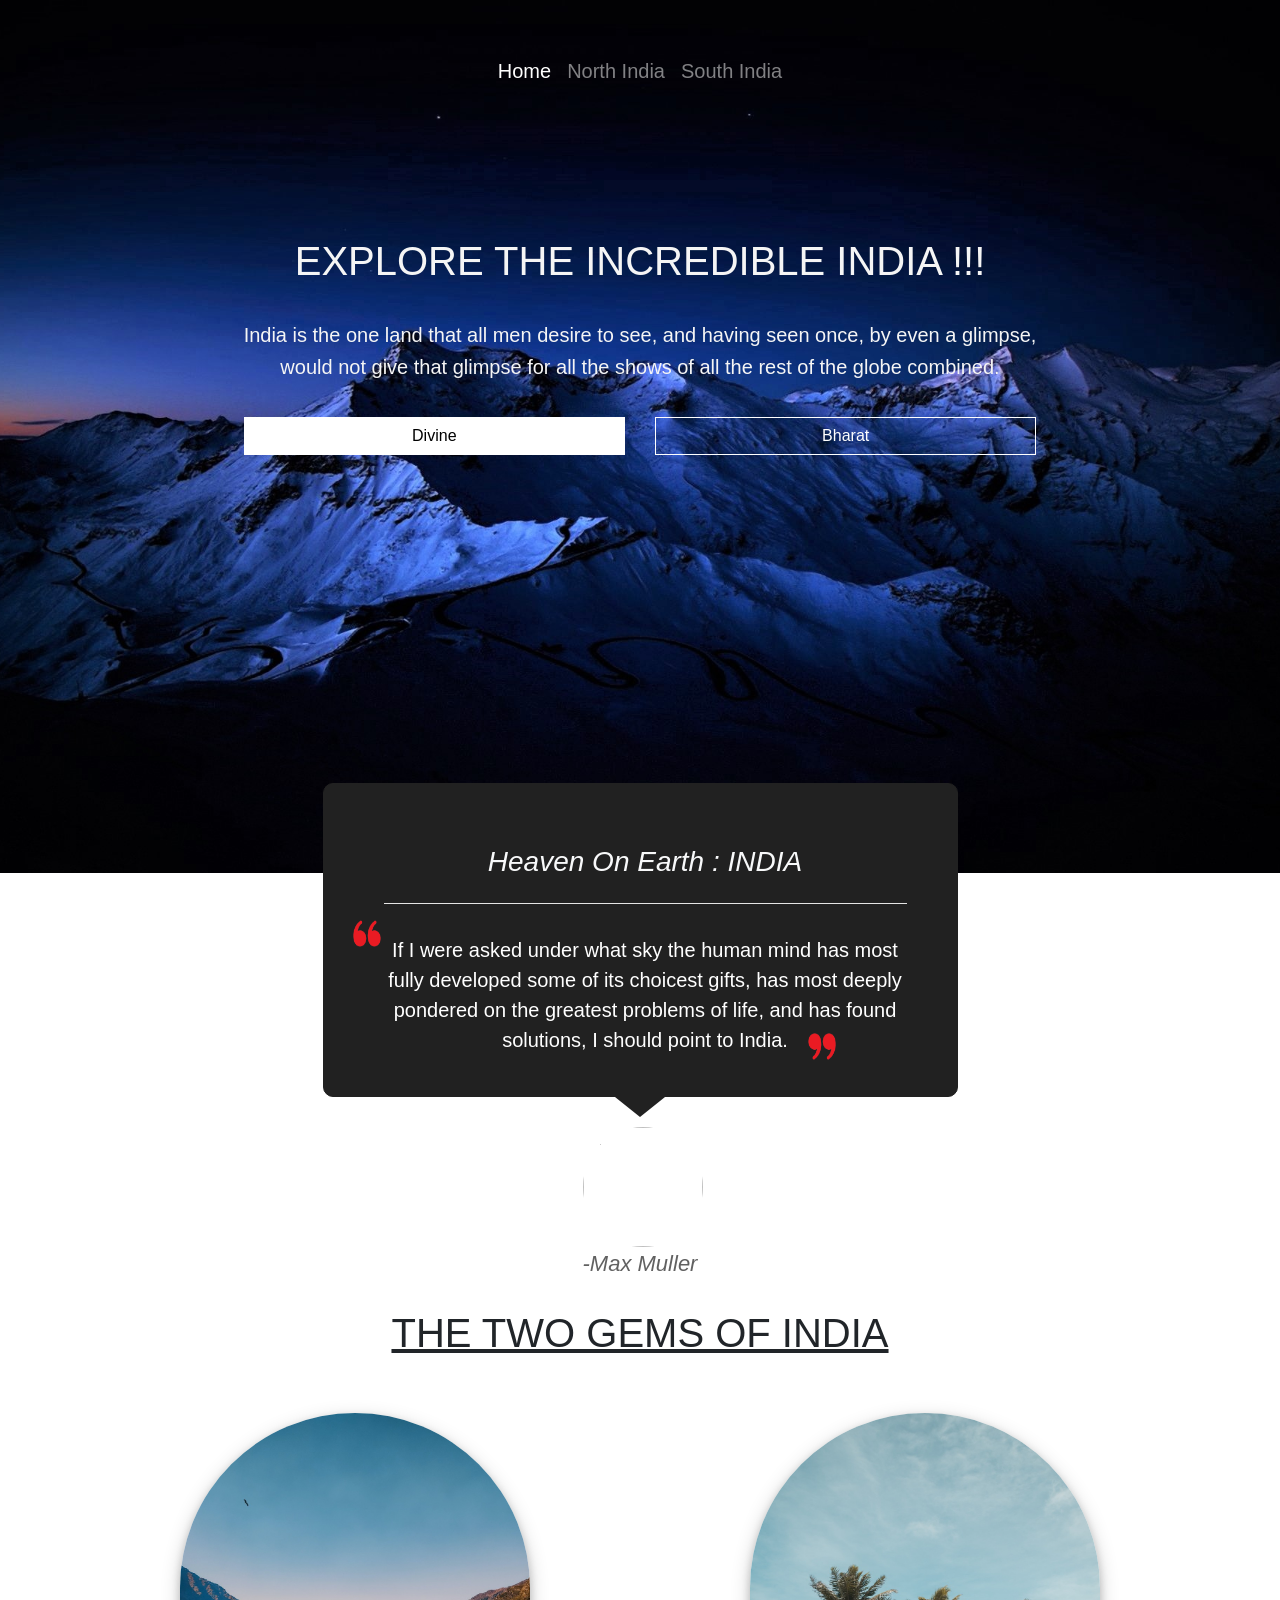
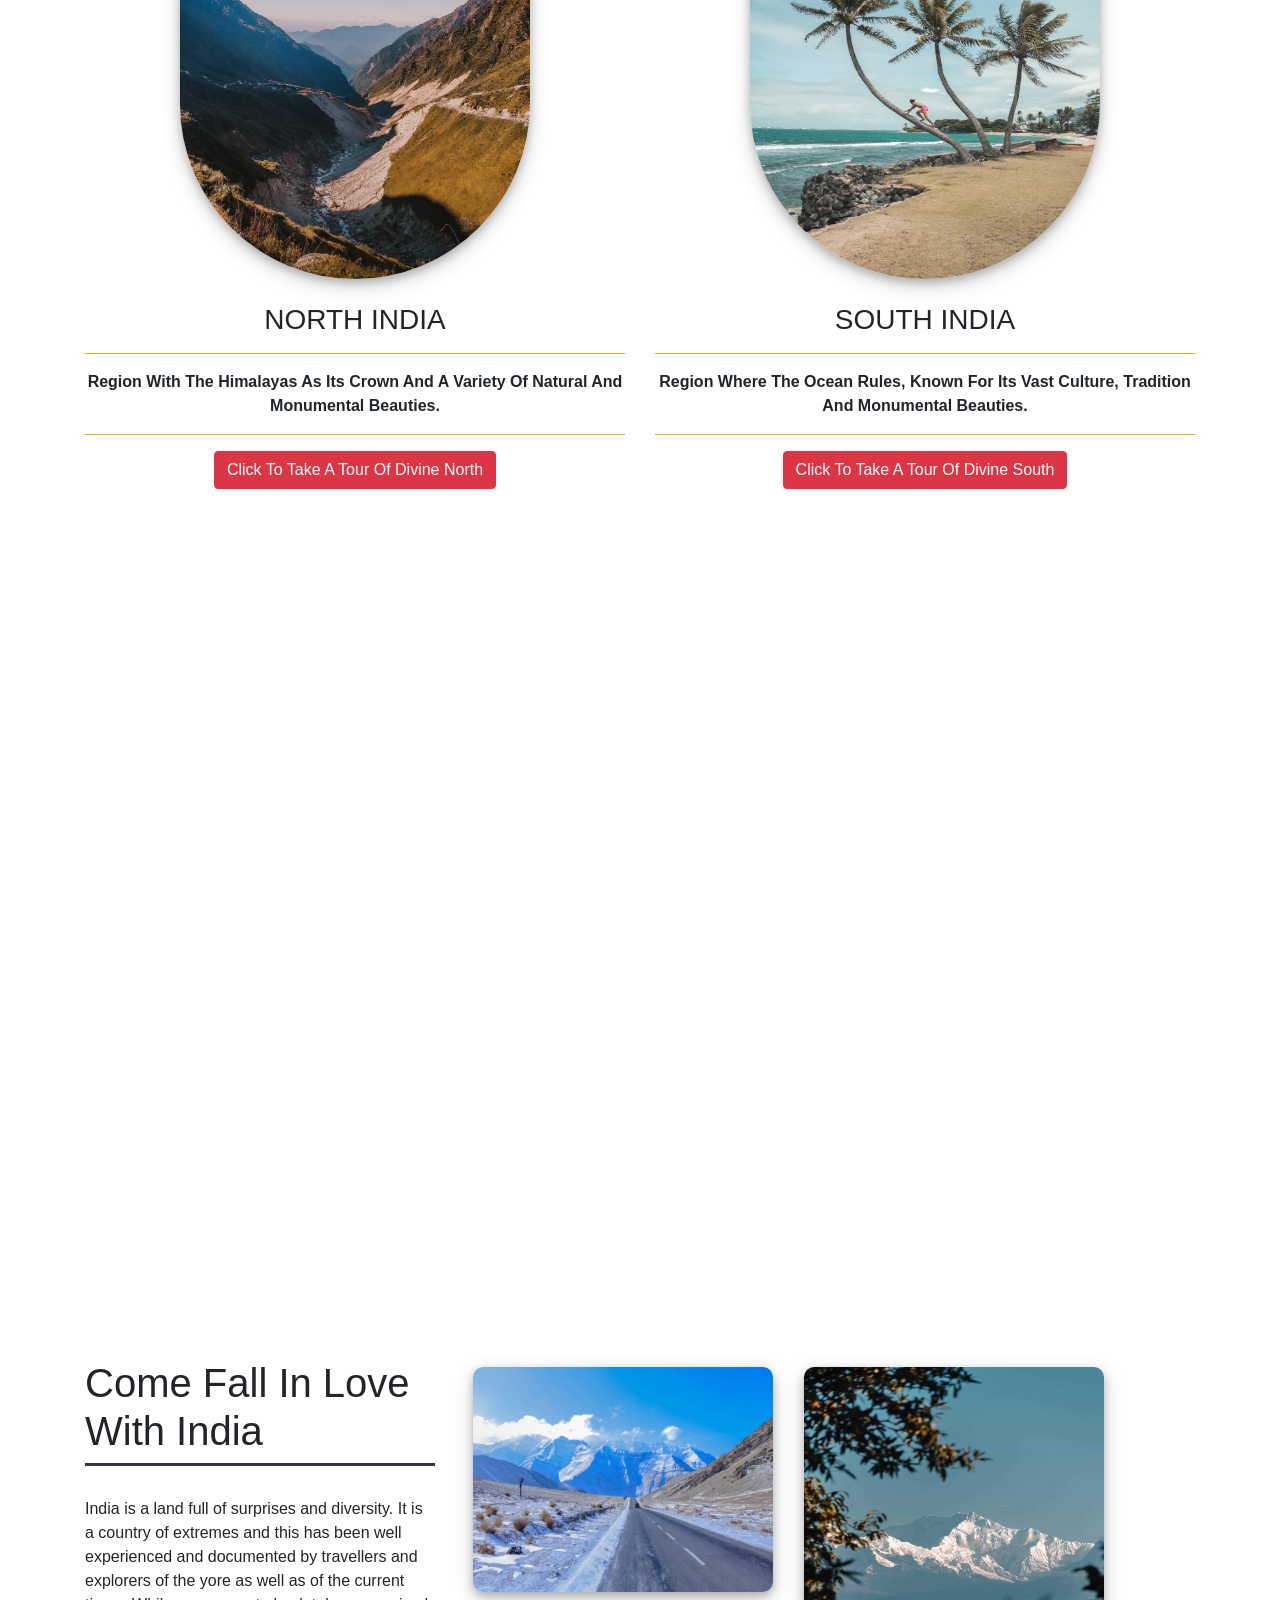
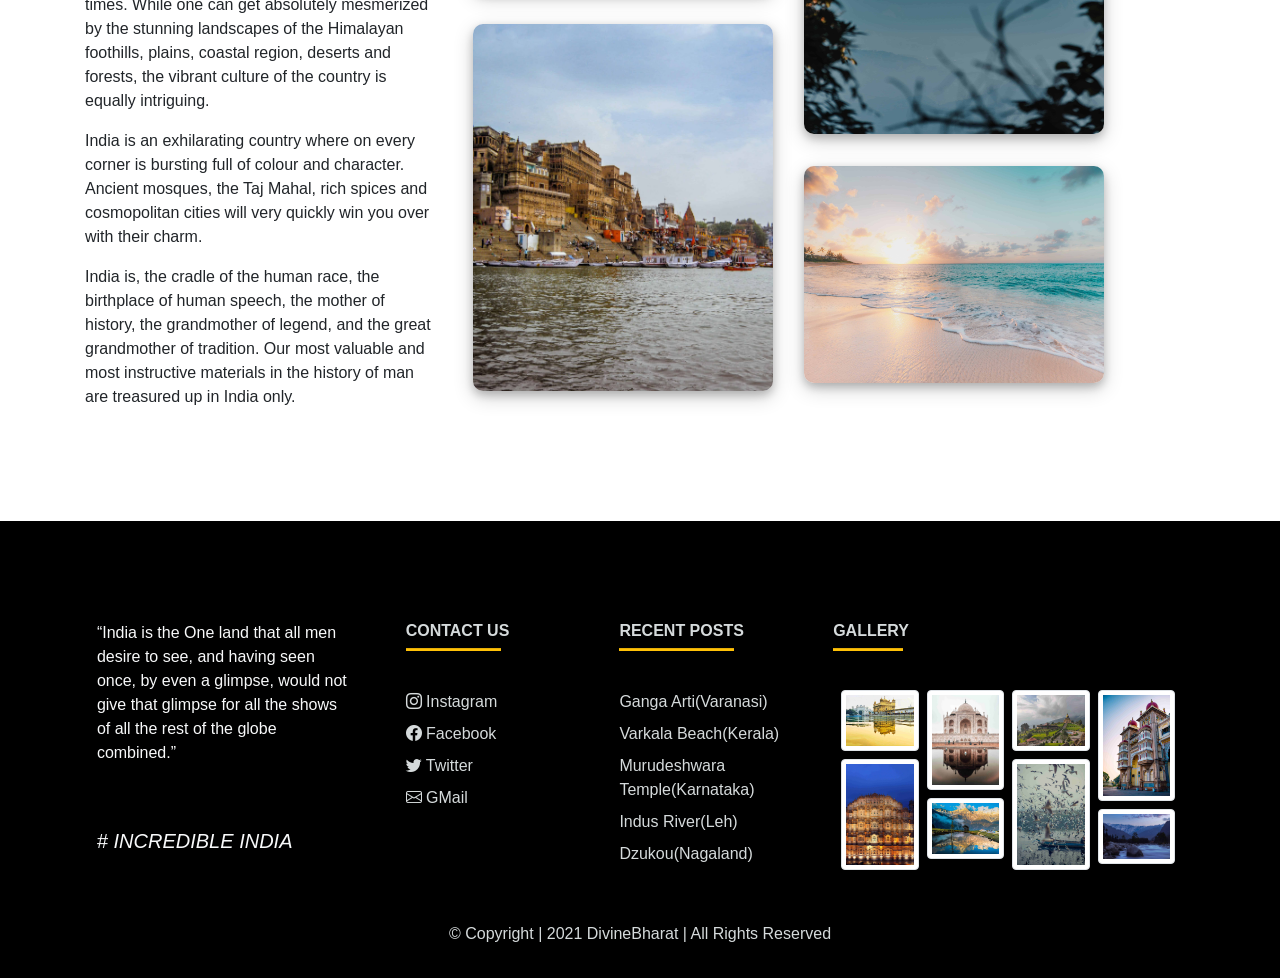
==== index.html @ dc831cc2 "Merge pull request #1 from kunjur-shreesha/master pull request" ====
<!DOCTYPE html>
<html lang="en">
<head>
    <meta charset="UTF-8">
    <meta http-equiv="X-UA-Compatible" content="IE=edge">
    <meta name="viewport" content="width=device-width, initial-scale=1.0">
    <link rel="stylesheet" href="bootstrap.css">
    <link rel="stylesheet" href="home.css">
    <link rel="stylesheet" href="https://cdn.jsdelivr.net/npm/bootstrap-icons@1.5.0/font/bootstrap-icons.css">
    <title>DivineBharat</title>
</head>
<body>
    
    <section class="jumbotron-fluid gokaruna">
        <div class="" style="margin:auto;margin-top:0;">
            <nav class="navbar navbar-expand-lg flex-column  navbar-dark">
                <a class="navbar-brand" href="index.html">
                    <img src="logo-white-free-img-1-160x84.png" width=auto height=auto class="d-inline-block align-top align-middle"
                        alt=""><br>
                </a>
                <button class="navbar-toggler" type="button" data-toggle="collapse" data-target="#navbarSupportedContent"
                    aria-controls="navbarSupportedContent" aria-expanded="false" aria-label="Toggle navigation">
                    <span class="navbar-toggler-icon"></span>
                </button>
            
                <div class="collapse navbar-collapse" id="navbarSupportedContent">
                    <ul class="navbar-nav mr-auto">
                        <li class="nav-item active">
                            <a class="nav-link" href="index.html">Home <span class="sr-only">(current)</span></a>
                        </li>
                        <li class="nav-item">
                            <a class="nav-link" href="north.html">North India</a>
                        </li>
                        <li class="nav-item">
                            <a class="nav-link" href="south.html">South India</a>
                        </li>
                    </ul>
                </div>
            </nav>
            <div class="container" style="margin-top: 15vh;color: whitesmoke;text-align: center; font-size: 20px;">
            <h1>EXPLORE THE INCREDIBLE INDIA !!!</h1><br>
                <h5>India is the one land that all men desire to see, and having seen once, by even a glimpse, </h5>
                <h5>would not give that glimpse for all the shows of all the rest of the globe combined.</h5><br>
            <div class="row">
            <div class="col-lg-6 mb-3">
            <a href="north.html"><button type="button" class="btn btn-xyz btn-block">Divine</button></a>
            </div>
            <div class="col-lg-6 mb-3">
               <a href="south.html"><button type="button" class="btn btn-outline-abc btn-block" >Bharat</button></a>
            </div>
            </div>


        </div>
        </div>


    </section>
    <div class="container">
    <!-- <div class="card" id="box">
        <div class="container text-center">
            <h3 class="text-light"><i>Heaven On Earth : INDIA</i></h3><hr class="bg-white">
            <h5 class="text-light">“If I were asked under what sky the human mind has most fully developed some of its choicest gifts, has most deeply pondered on the greatest problems of life, and has found solutions, I should point to India.”</h5>
            <p class="text-light" class="text-center">-Max Muller</p>
        </div>
    </div> --><div class="row justify-content-center">
        <div class=" col-sm-11 col-md-9 col-lg-8 col-xl-7">
            <div class="card">
                <p class="post"> <span><img class="quote-img" src="i06xx2I.png"></span> <h3 class="text-light text-center"><i>Heaven On Earth : INDIA</i></h3>
                <hr class="bg-white">
                <span class="post-txt">If I were asked under what sky the human mind has most fully developed some of its choicest gifts, has most deeply
                        pondered on the greatest problems of life, and has found solutions, I should point to India.</span> <span><img class="quote-img2" src="i06xx2I11.png"></span></p>
            </div>
            <div class="arrow-down mx-auto"></div>
            <div class="row d-flex justify-content-center">
                <div class=""> <img class="profile-pic rounded-circle" src="https://upload.wikimedia.org/wikipedia/commons/a/a6/Friedrich_Max_M%C3%BCller_by_Bassano_1883.jpg"> </div><br>
                <br><p class="profile-name "><i>-Max Muller</i></p>
            </div>
        </div>
    </div><br><br><br>
    </div><br><br><br>
    <div class="container">
        <h1 class="text-center"><u>THE TWO GEMS OF INDIA</u></h1><br><br>
        <div class="row">
            <div class="col-lg-6 mb-4">
                <div class="text-center">
                    <img class="img-fluid rounded-pill mb-4"
                        style="box-shadow: 0 4px 8px 0 rgba(0, 0, 0, 0.2), 0 6px 20px 0 rgba(0, 0, 0, 0.19);"
                        src="north1.jpg" width="350" height="100" alt="">
                    <h3 >NORTH INDIA </h3><hr class="bg-warning">
                    <p class="font-weight-bold"" class="mx-5">Region With The Himalayas As Its Crown And A Variety Of Natural And Monumental Beauties.</p>
                    <hr class="bg-warning">
                    <a class="btn btn-danger " href="north.html" role="button" >Click To Take A Tour Of Divine North</a>
                </div>
            </div>

            <div class="col-lg-6 mb-4">
                <div class="text-center">
                    <img class="img-fluid rounded-pill mb-4"
                        style="box-shadow: 0 4px 8px 0 rgba(0, 0, 0, 0.2), 0 6px 20px 0 rgba(0, 0, 0, 0.19);"
                        src="south1.jpg" width="350" height="100" alt="">
                    <h3 >SOUTH INDIA</h3><hr class="bg-warning">
                    <p class="font-weight-bold" class="mx-5">Region Where The Ocean Rules, Known For Its Vast Culture, Tradition And Monumental Beauties.</p>
                    <hr class="bg-warning">
                    <a class="btn btn-danger " href="south.html" role="button" >Click To Take A Tour Of Divine South</a>
                </div>
            </div>
        </div>
    </div>
    <br><br><br><br>
    <section class="gokaruna-v2">
    </section>
<br><br><br><br><br>
    <div class="container">
        <div class="row">
        <div class="col-lg-4 col-md-6 col-sm-12">
            <h1>Come Fall In Love With India</h1><hr class="bg-dark mb-4 mt-0 d-inline-block mx-auto" style="width: 350px; height: 2px">
            <p>India is a land full of surprises and diversity. It is a country of extremes and this has been well experienced and documented by travellers and explorers of the yore as well as of the current times.
                While one can get absolutely mesmerized by the stunning landscapes of the Himalayan foothills, plains, coastal region, deserts and forests, the vibrant culture of the country is equally intriguing.</p>
        <p> India is an exhilarating country where on every corner is bursting full of colour and character.
            Ancient mosques, the Taj Mahal, rich spices and cosmopolitan cities will very quickly win you over with their charm.</p>
            <p>India is, the cradle of the human race, the birthplace of human speech, the mother of history, the grandmother of legend, and the great grandmother of tradition.
                Our most valuable and most instructive materials in the history of man are treasured up in India only.</p></div>
        <div class="col-lg-8 col-md-6 col-sm-12">
            <div  id="slide">
                <div class="column" id="imgg">
                    <img class="mb-4" src="com\i2__5_.jpg" alt="" width="300px" height="225px">
                    <img class="mb-4" src="com\i2__3_.jpg" alt="" width="300px" height="367px">
                </div>
                <div class="column" id="imgg">
                    <img class="mb-4" src="com\i2.jpg" alt="" width="300px" height="367px">
                    <img class="mb-4" src="com\i2__4_.jpg" alt="" width="300px" height="217px">
                </div>
            </div>
        </div>
    </div>
    </div>
    <br><br><br><br>


    
    <!-- footer begin -->
    <footer class="page-footer bg-dark1">
        <section class="gokaruna-v3">

        <div class="container text-center text-md-left mt-1">
            <div class="row">

                <div class="col-md-3 mx-auto mb-3"><br><br>
                    <img src="logo-white-free-img-1-160x84.png" width=auto height=auto class="d-inline-block align-top "
                         alt="">
                    <br><br><p class="text-light" class="font-weight-bolder" class="mt-2">“India is the One land that all men desire to see, and having seen once,
                        by even a glimpse, would not give that glimpse for all the shows of all the rest of the globe combined.”</p>
                    <br><br><h5 class="text-light">#<em> INCREDIBLE INDIA</em></h5>
                </div>

                <div class="col-md-2 mx-auto mb-4"><br><br><br><br>
                    <h6 class="text-uppercase font-weight-bold">Contact Us</h6>
                    <hr class="bg-warning mb-4 mt-0 d-inline-block mx-auto" style="width: 95px; height: 2px">
                    <ul class="list-unstyled">
                        <li class="my-2"><a href="#" target="_blank"><i class="bi bi-instagram"></i> Instagram</a></li>
                        <li class="my-2"><a href="#" target="_blank"><i class="bi bi-facebook"></i> Facebook </a></li>
                        <li class="my-2"><a href="#" target="_blank"><i class="bi bi-twitter"></i> Twitter</a></li>
                        <li class="my-2"><a href="#" target="_blank"><i class="bi bi-envelope"></i> GMail</a></li>
                    </ul>
                </div>

                
                <div class="col-md-2 mx-auto mb-4"><br><br><br><br>
                    <h6 class="text-uppercase font-weight-bold">Recent Posts</h6>
                    <hr class="bg-warning mb-4 mt-0 d-inline-block mx-auto" style="width: 115px; height: 2px">
                    <ul class="list-unstyled">
                        <li class="my-2"><a href="i3%20(1).jpg" target="_blank">Ganga Arti(Varanasi)</a></li>
                        <li class="my-2"><a href="i3%20(2).jpg" target="_blank">Varkala Beach(Kerala)</a></li>
                        <li class="my-2"><a href="i3%20(3).jpg" target="_blank">Murudeshwara Temple(Karnataka)</a></li>
                        <li class="my-2"><a href="i3%20(4).jpg" target="_blank">Indus River(Leh)</a></li>
                        <li class="my-2"><a href="i3%20(5).jpg" target="_blank">Dzukou(Nagaland)</a></li>
                    </ul>
                </div>

                <div class="col-md-4 mx-auto mb-4"><br><br><br><br>
                    <h6 class="text-uppercase font-weight-bold">Gallery</h6>
                    <hr class="bg-warning mb-4 mt-0 d-inline-block mx-auto" style="width: 70px; height: 2px">
                    <div class="row1">
                        <div class="column1">
                            <a href="com/2.jpg" target="_blank"><img  class="img-thumbnail"  src="com/2.jpg" class="" alt="" ></a>
                            <a href="com/1.jpg" target="_blank"><img  class="img-thumbnail"  src="com/1.jpg" class="" alt="" ></a>
                        </div>
                        <br>
                    <div class="column1">
                        <a href="com/4.jpg" target="_blank"><img  class="img-thumbnail"  src="com/4.jpg" class="" alt="" ></a>
                        <a href="com/3.jpg" target="_blank"><img  class="img-thumbnail"  src="com/3.jpg" class="" alt="" ></a>
                    </div>
                        <br>
                        <div class="column1">
                            <a href="com/6.jpg" target="_blank"><img  class="img-thumbnail"  src="com/6.jpg" class="" alt="" ></a>
                            <a href="com/5.jpg" target="_blank"><img  class="img-thumbnail"  src="com/5.jpg" class="" alt="" ></a>
                        </div>
                        <br>
                        <div class="column1">
                            <a href="com/8.jpg" target="_blank"><img  class="img-thumbnail"  src="com/8.jpg" class="" alt="" ></a>
                            <a href="com/7.jpg" target="_blank"><img  class="img-thumbnail"  src="com/7.jpg" class="" alt="" ></a>
                        </div>
                        <br>

                        </div>
            </div>

        </div>

        <div class="footer-copyright text-center py-3">
            <p> &copy; Copyright | 2021 DivineBharat | All Rights Reserved</p>
        </div></section>
</footer>

<script src="https://code.jquery.com/jquery-3.6.0.js" integrity="sha256-H+K7U5CnXl1h5ywQfKtSj8PCmoN9aaq30gDh27Xc0jk=" crossorigin="anonymous"></script>

<script src="https://cdn.jsdelivr.net/npm/bootstrap@4.6.0/dist/js/bootstrap.min.js" integrity="sha384-+YQ4JLhjyBLPDQt//I+STsc9iw4uQqACwlvpslubQzn4u2UU2UFM80nGisd026JF" crossorigin="anonymous"></script>
</body>
</html>
---- home.css ----
body{
    background-color:white;
}
.gokaruna{
  position: relative;
  background: url(b33.jpg);
    min-height: 97vh;
  background-size: cover;
  background-attachment: fixed;
  background-position: center;
  background-repeat: no-repeat;
  display: flex;
}
.go2karuna{
  position: relative;
  background: url(i3333333333.jpg);
    min-height: 97vh;
  background-size: cover;
  background-attachment: fixed;
  background-position: center;
  background-repeat: no-repeat;
  display: flex;
}
.go3karuna{
  position: relative;
  background: url(i4\ \(1\).jpg);
    min-height: 97vh;
  background-size: cover;
  background-attachment: fixed;
  background-position: center;
  background-repeat: no-repeat;
  display: flex;
}
.nav-item{
    font-size: 20px;
}



#box{
    margin-top: -90px;
    border-radius: 0%;
    padding: 50px 55px 55px 55px;
    padding-bottom: 40px;
    box-shadow: 0 4px 8px 0 rgba(0, 0, 0, 0.2), 0 6px 20px 0 rgba(0, 0, 0, 0.19);
    background-color: #23272b;
}
.bg-dark1{
    background-color: #000000;
}


.page-footer a{
    color: #d5dadb;
    text-decoration: inherit;

}

.gallery-item {
    display: inline-block;
    text-align: center;
    vertical-align: top;
    width: 100%;
}

.page-footer li,h6 {
    color: #d5dadb;
}
p[class="mt-2"],div[class="footer-copyright text-center py-3"]{
    color:#d5dadb;}

.gokaruna-v2{
  position: inherit;
  background: url(an.jpg);
  min-height: 70vh;
  background-size: cover;
  background-attachment: fixed;
  background-position: center;
  background-repeat: no-repeat;
  display: flex;
}

.gokaruna-v3{
    position:inherit;
    background: url(b17.jpg);
    min-height: 45vh;
    background-size: cover;
    background-attachment: fixed;
    background-position: center;
    background-repeat: no-repeat;
    display: flex;
}


#slide {
  display: flex;
  flex-wrap: wrap;
  padding: 0 4px;
  margin-right: 60px;
}

#imgg {
  flex: 50%;
  padding: 0 4px;
}

#imgg img {
  margin-top: 8px;
  flex: 50%;
  vertical-align: middle;
  border-radius: 10px;
  box-shadow: 0 4px 8px 0 rgba(0, 0, 0, 0.2), 0 6px 20px 0 rgba(0, 0, 0, 0.19);
}
.btn-xyz {
  color: black;
  background-color: white;
  border-color: white;
  border-radius: 0;
}
.btn-xyz:hover {
  color: #fff;
  background-color: black;
  border-color:black;
}
.btn-outline-abc {
  color: white;
  border-radius: 0;
  border-color: white;
}
.btn-outline-abc:hover {
  color: #fff;
  background-color: black;
  border-color:black;
}


.row1 {
    display: flex;
    flex-wrap: wrap;
    padding: 0 4px;
}

/* Create four equal columns that sits next to each other */
.column1 {
    flex: 25%;
    max-width: 25%;
    padding: 0 4px;
}

.column1 img {
    margin-top: 8px;
    vertical-align: middle;
    width: 100%;
}

/* Responsive layout - makes a two column-layout instead of four columns */
@media screen and (max-width: 800px) {
    .column1 {
        flex: 50%;
        max-width: 50%;
    }
}

/* Responsive layout - makes the two columns stack on top of each other instead of next to each other */
@media screen and (max-width: 600px) {
    .column1 {
        flex: 100%;
        max-width: 100%;
    }
}
.card {
    position: relative;
    border: solid 1px #212121;
    padding: 45px 50px 25px 60px;
    margin-top: -90px;
    background-color: #212121;
    border-radius: 10px;
    color: #fff
}

.post-txt {
  text-align: center;
    font-size: 20px;
    margin-bottom: 0;
    padding-top: 15px;
}

.quote-img {
    position: absolute;
    top: 135px;
    left: 28px;
    width: 30px;
    height: 30px
}
.quote-img2 {
    position: absolute;
    bottom: 35px;
    right: 120px;
    width: 30px;
    height: 30px
}
@media screen and (max-width: 1200px) {
  .quote-img2{
    right: 40px;
  }
  .quote-img{
    left: 40px;
  }
}


.nice-img {
    width: 20px;
    height: 25px;
    margin-bottom: 7px
}

.arrow-down {
    width: 0;
    height: 0;
    border-left: 25px solid transparent;
    border-right: 25px solid transparent;
    border-top: 20px solid #212121;
    margin-left: 85px
}

.fit-image {
    width: 100%;
    object-fit: cover
}

.profile-pic {
    position: absolute;
    width: 120px;
    height: 120px;margin-top: 10px;
    margin-left: -57px;
    
}

.profile-name {
    position: absolute;
    font-size: 22px;margin-top: 130px;
    
    color: #616161
}
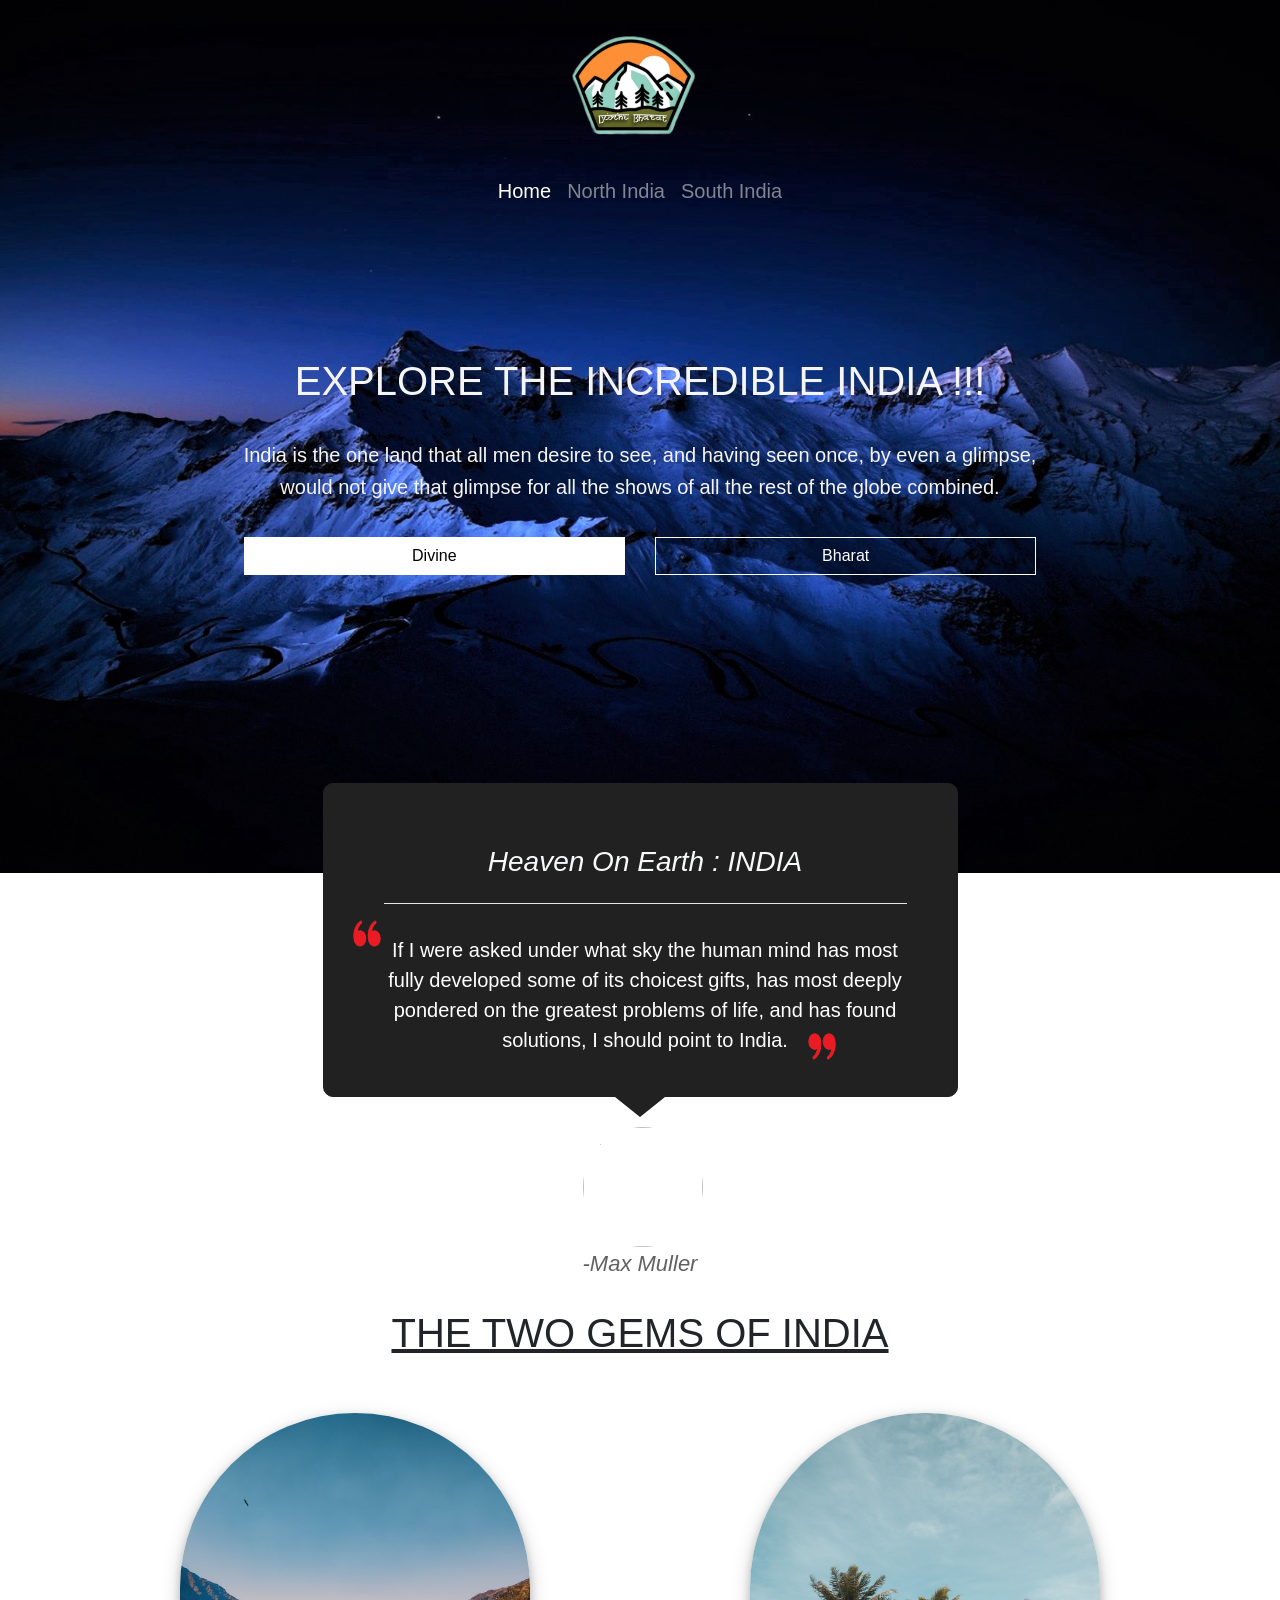
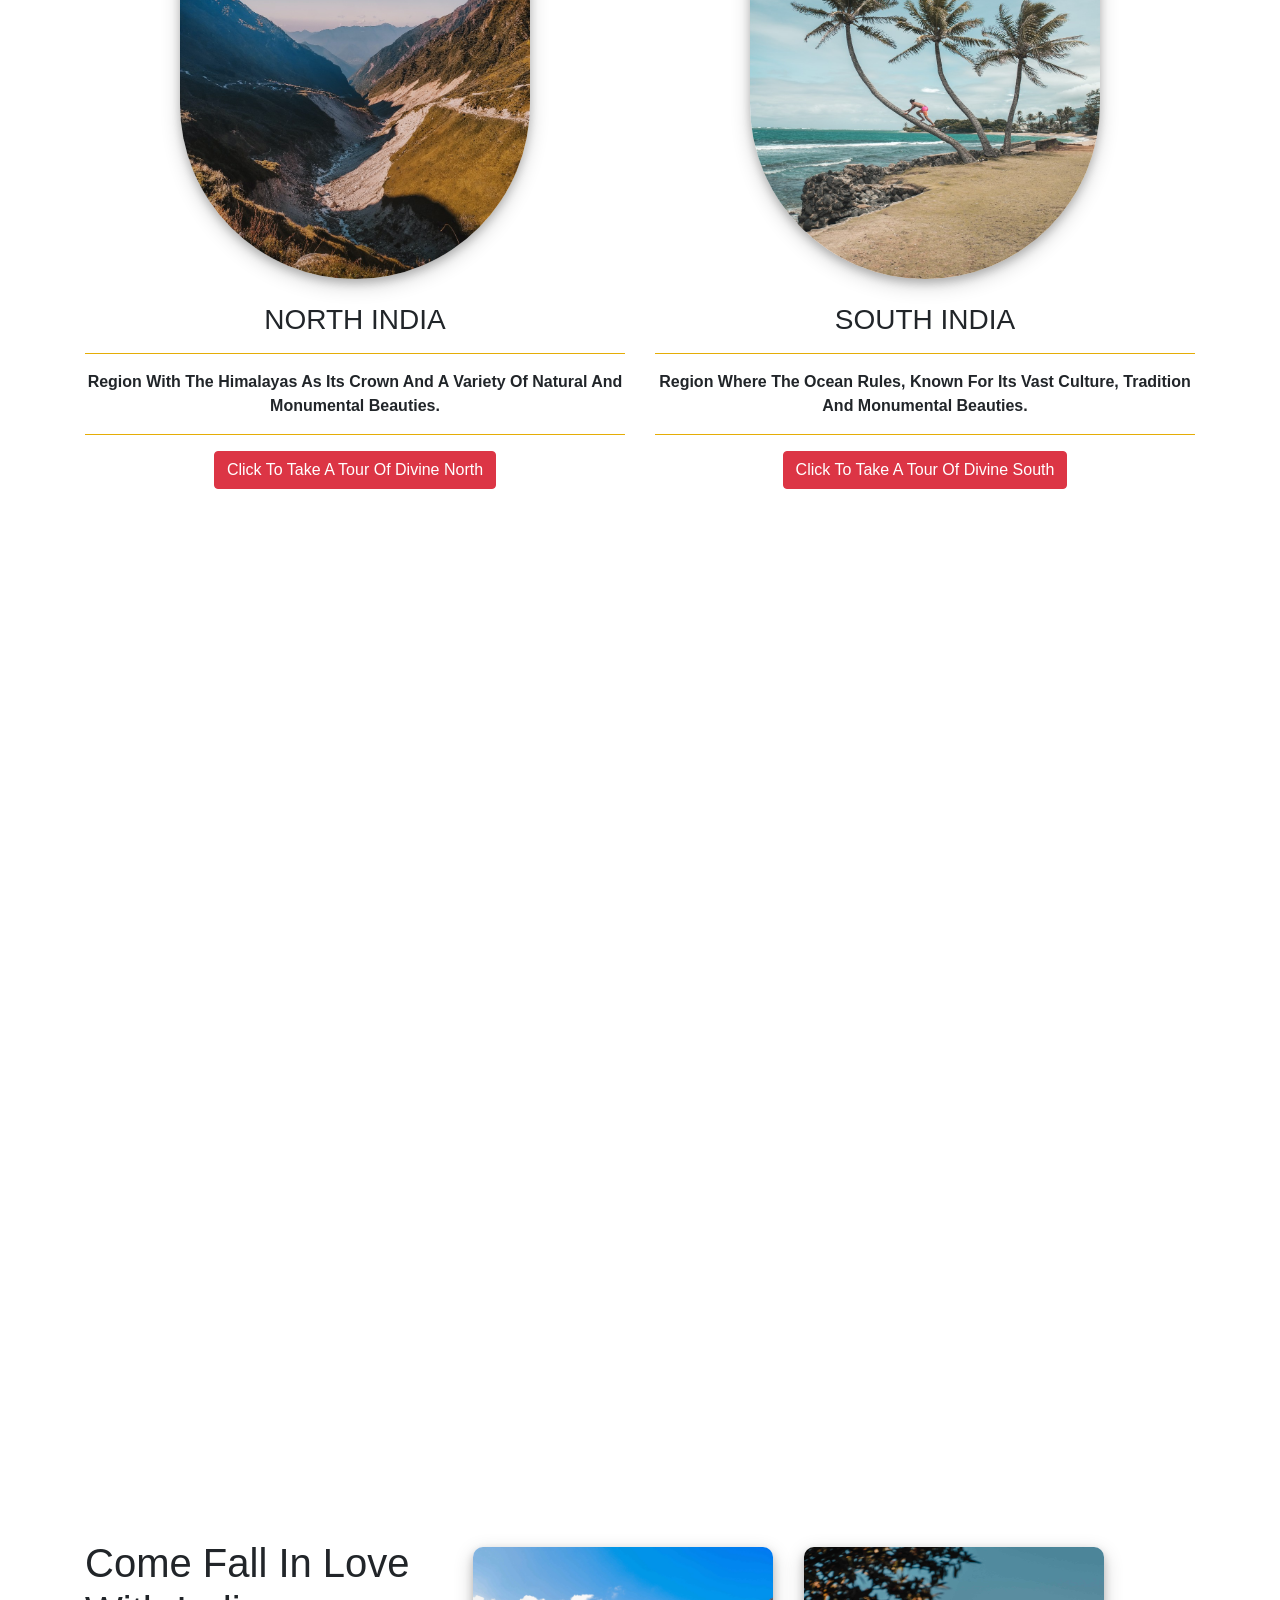
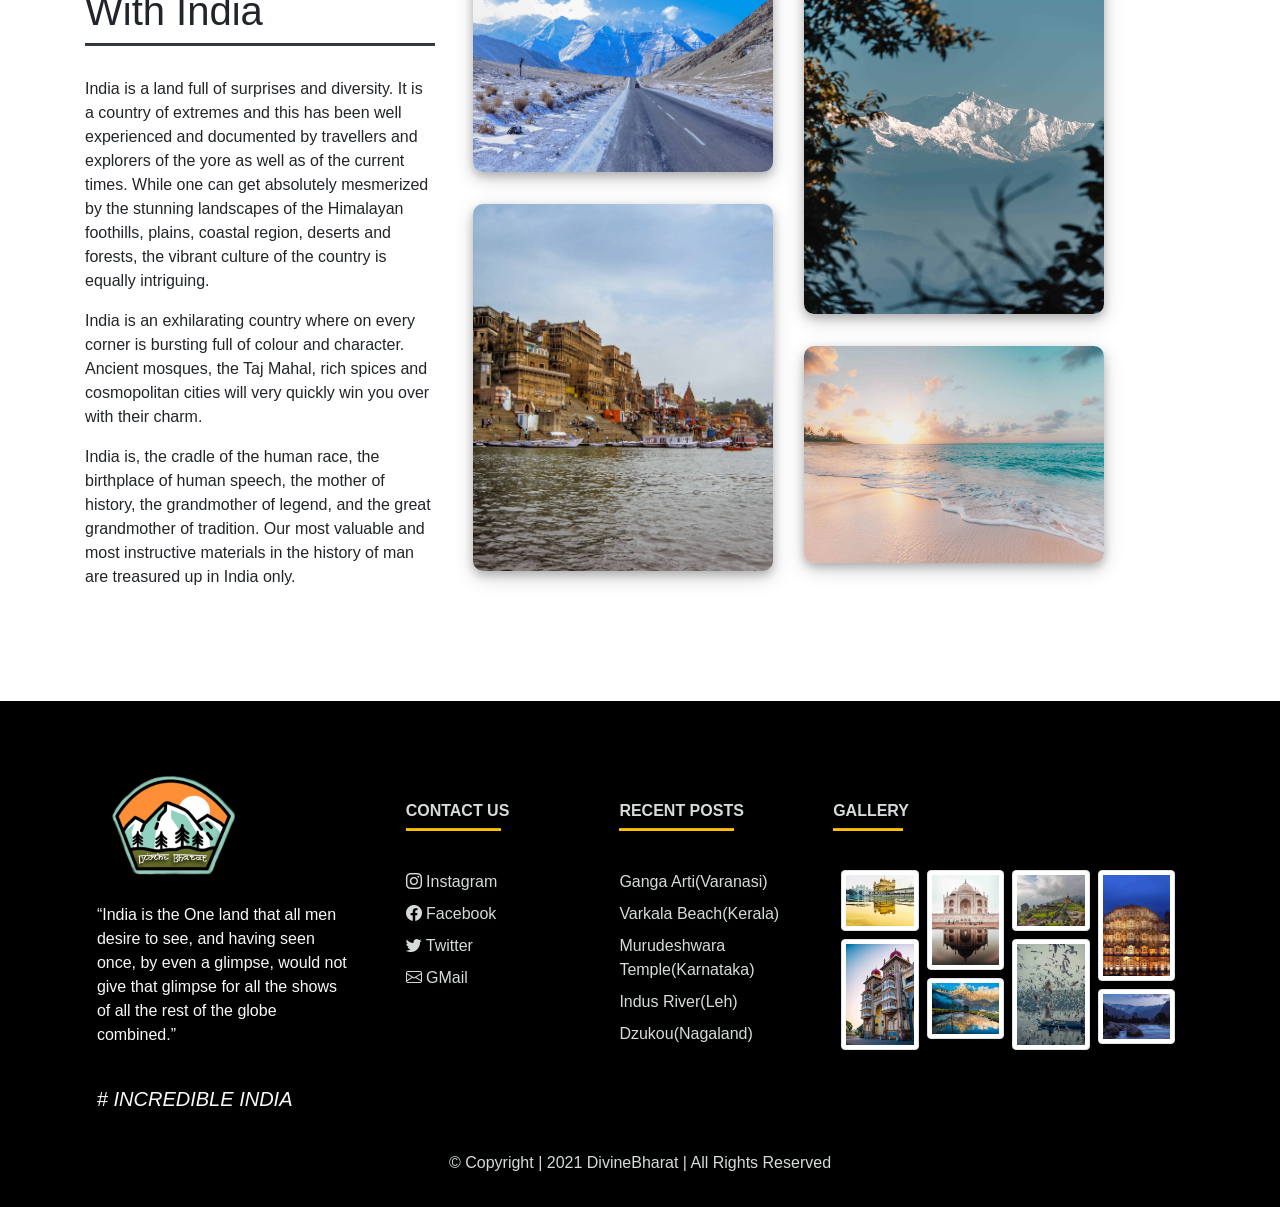
==== commit c1143402: "Merge branch 'kunjur-shreesha:master' into master" ====
--- a/index.html
+++ b/index.html
@@ -15,7 +15,7 @@
         <div class="" style="margin:auto;margin-top:0;">
             <nav class="navbar navbar-expand-lg flex-column  navbar-dark">
                 <a class="navbar-brand" href="index.html">
-                    <img src="logo-white-free-img-1-160x84.png" width=auto height=auto class="d-inline-block align-top align-middle"
+                    <img src="logo/mota.png" width="150" height=150 class="d-inline-block align-top align-middle"
                         alt=""><br>
                 </a>
                 <button class="navbar-toggler" type="button" data-toggle="collapse" data-target="#navbarSupportedContent"
@@ -49,8 +49,8 @@
                <a href="south.html"><button type="button" class="btn btn-outline-abc btn-block" >Bharat</button></a>
             </div>
             </div>
-
-
+                <br>
+                <br>
         </div>
         </div>
 
@@ -66,10 +66,10 @@
     </div> --><div class="row justify-content-center">
         <div class=" col-sm-11 col-md-9 col-lg-8 col-xl-7">
             <div class="card">
-                <p class="post"> <span><img class="quote-img" src="i06xx2I.png"></span> <h3 class="text-light text-center"><i>Heaven On Earth : INDIA</i></h3>
+                <p class="post"> <span><img class="quote-img" src="images/i06xx2I.png"></span> <h3 class="text-light text-center"><i>Heaven On Earth : INDIA</i></h3>
                 <hr class="bg-white">
                 <span class="post-txt">If I were asked under what sky the human mind has most fully developed some of its choicest gifts, has most deeply
-                        pondered on the greatest problems of life, and has found solutions, I should point to India.</span> <span><img class="quote-img2" src="i06xx2I11.png"></span></p>
+                        pondered on the greatest problems of life, and has found solutions, I should point to India.</span> <span><img class="quote-img2" src="images/i06xx2I11.png"></span></p>
             </div>
             <div class="arrow-down mx-auto"></div>
             <div class="row d-flex justify-content-center">
@@ -86,7 +86,7 @@
                 <div class="text-center">
                     <img class="img-fluid rounded-pill mb-4"
                         style="box-shadow: 0 4px 8px 0 rgba(0, 0, 0, 0.2), 0 6px 20px 0 rgba(0, 0, 0, 0.19);"
-                        src="north1.jpg" width="350" height="100" alt="">
+                        src="images/north1.jpg" width="350" height="100" alt="">
                     <h3 >NORTH INDIA </h3><hr class="bg-warning">
                     <p class="font-weight-bold"" class="mx-5">Region With The Himalayas As Its Crown And A Variety Of Natural And Monumental Beauties.</p>
                     <hr class="bg-warning">
@@ -98,7 +98,7 @@
                 <div class="text-center">
                     <img class="img-fluid rounded-pill mb-4"
                         style="box-shadow: 0 4px 8px 0 rgba(0, 0, 0, 0.2), 0 6px 20px 0 rgba(0, 0, 0, 0.19);"
-                        src="south1.jpg" width="350" height="100" alt="">
+                        src="images/south1.jpg" width="350" height="100" alt="">
                     <h3 >SOUTH INDIA</h3><hr class="bg-warning">
                     <p class="font-weight-bold" class="mx-5">Region Where The Ocean Rules, Known For Its Vast Culture, Tradition And Monumental Beauties.</p>
                     <hr class="bg-warning">
@@ -147,11 +147,11 @@
             <div class="row">
 
                 <div class="col-md-3 mx-auto mb-3"><br><br>
-                    <img src="logo-white-free-img-1-160x84.png" width=auto height=auto class="d-inline-block align-top "
+                    <img src="logo/mota.png" width=150 height=150 class="d-inline-block align-top mb-0"
                          alt="">
-                    <br><br><p class="text-light" class="font-weight-bolder" class="mt-2">“India is the One land that all men desire to see, and having seen once,
+                    <br><p class="text-light" class="font-weight-bolder" class="mt-2">“India is the One land that all men desire to see, and having seen once,
                         by even a glimpse, would not give that glimpse for all the shows of all the rest of the globe combined.”</p>
-                    <br><br><h5 class="text-light">#<em> INCREDIBLE INDIA</em></h5>
+                    <br><h5 class="text-light">#<em> INCREDIBLE INDIA</em></h5>
                 </div>
 
                 <div class="col-md-2 mx-auto mb-4"><br><br><br><br>
@@ -170,11 +170,11 @@
                     <h6 class="text-uppercase font-weight-bold">Recent Posts</h6>
                     <hr class="bg-warning mb-4 mt-0 d-inline-block mx-auto" style="width: 115px; height: 2px">
                     <ul class="list-unstyled">
-                        <li class="my-2"><a href="i3%20(1).jpg" target="_blank">Ganga Arti(Varanasi)</a></li>
-                        <li class="my-2"><a href="i3%20(2).jpg" target="_blank">Varkala Beach(Kerala)</a></li>
-                        <li class="my-2"><a href="i3%20(3).jpg" target="_blank">Murudeshwara Temple(Karnataka)</a></li>
-                        <li class="my-2"><a href="i3%20(4).jpg" target="_blank">Indus River(Leh)</a></li>
-                        <li class="my-2"><a href="i3%20(5).jpg" target="_blank">Dzukou(Nagaland)</a></li>
+                        <li class="my-2"><a href="images/i3%20(1).jpg" target="_blank">Ganga Arti(Varanasi)</a></li>
+                        <li class="my-2"><a href="images/i3%20(2).jpg" target="_blank">Varkala Beach(Kerala)</a></li>
+                        <li class="my-2"><a href="images/i3%20(3).jpg" target="_blank">Murudeshwara Temple(Karnataka)</a></li>
+                        <li class="my-2"><a href="images/i3%20(4).jpg" target="_blank">Indus River(Leh)</a></li>
+                        <li class="my-2"><a href="images/i3%20(5).jpg" target="_blank">Dzukou(Nagaland)</a></li>
                     </ul>
                 </div>
 
@@ -184,7 +184,7 @@
                     <div class="row1">
                         <div class="column1">
                             <a href="com/2.jpg" target="_blank"><img  class="img-thumbnail"  src="com/2.jpg" class="" alt="" ></a>
-                            <a href="com/1.jpg" target="_blank"><img  class="img-thumbnail"  src="com/1.jpg" class="" alt="" ></a>
+                            <a href="com/8.jpg" target="_blank"><img  class="img-thumbnail"  src="com/8.jpg" class="" alt="" ></a>
                         </div>
                         <br>
                     <div class="column1">
@@ -198,7 +198,7 @@
                         </div>
                         <br>
                         <div class="column1">
-                            <a href="com/8.jpg" target="_blank"><img  class="img-thumbnail"  src="com/8.jpg" class="" alt="" ></a>
+                            <a href="com/1.jpg" target="_blank"><img  class="img-thumbnail"  src="com/1.jpg" class="" alt="" ></a>
                             <a href="com/7.jpg" target="_blank"><img  class="img-thumbnail"  src="com/7.jpg" class="" alt="" ></a>
                         </div>
                         <br>
--- a/home.css
+++ b/home.css
@@ -3,7 +3,7 @@
 }
 .gokaruna{
   position: relative;
-  background: url(b33.jpg);
+  background: url(images/b33.jpg);
     min-height: 97vh;
   background-size: cover;
   background-attachment: fixed;
@@ -13,7 +13,7 @@
 }
 .go2karuna{
   position: relative;
-  background: url(i3333333333.jpg);
+  background: url(images/i3333333333.jpg);
     min-height: 97vh;
   background-size: cover;
   background-attachment: fixed;
@@ -23,7 +23,7 @@
 }
 .go3karuna{
   position: relative;
-  background: url(i4\ \(1\).jpg);
+  background: url(images/i4\ \(1\).jpg);
     min-height: 97vh;
   background-size: cover;
   background-attachment: fixed;
@@ -71,18 +71,19 @@
 
 .gokaruna-v2{
   position: inherit;
-  background: url(an.jpg);
-  min-height: 70vh;
-  background-size: cover;
-  background-attachment: fixed;
-  background-position: center;
-  background-repeat: no-repeat;
-  display: flex;
-}
+  background: url(images/india.jpg);
+  min-height: 90vh;
+  background-size: cover;
+  background-attachment: fixed;
+  background-position: center;
+  background-repeat: no-repeat;
+  display: flex;
+}
+
 
 .gokaruna-v3{
     position:inherit;
-    background: url(b17.jpg);
+    background: url(images/b17.jpg);
     min-height: 45vh;
     background-size: cover;
     background-attachment: fixed;
@@ -90,6 +91,7 @@
     background-repeat: no-repeat;
     display: flex;
 }
+
 
 
 #slide {
